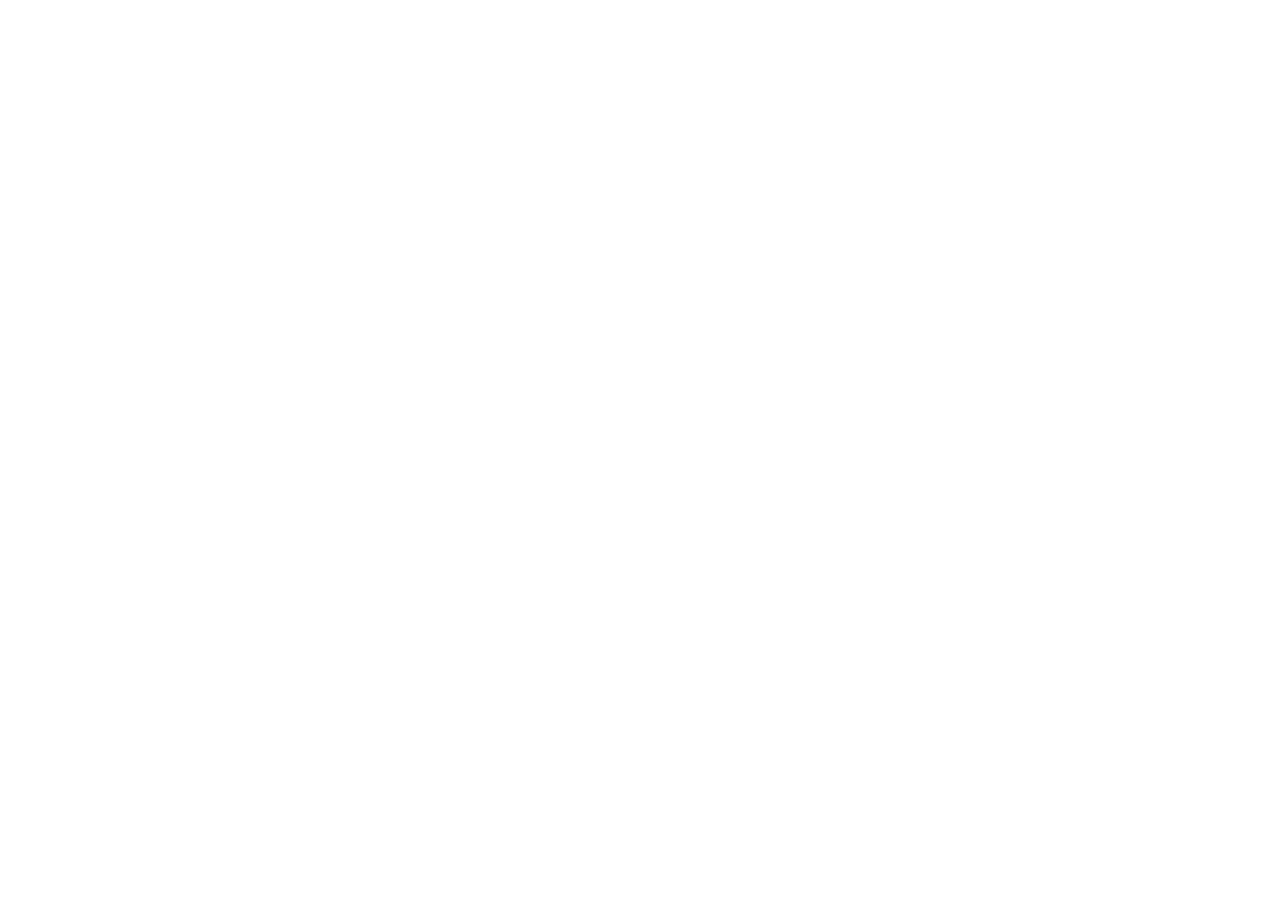
==== dicoding_cal/index.html @ 91bc6002 "Create index.html" ====
<!DOCTYPE html>
<html lang="en">

<head>
    <meta charset="UTF-8">
    <meta http-equiv="X-UA-Compatible" content="IE=edge">
    <meta name="viewport" content="width=device-width, initial-scale=1.0">
    <title>Web Calculator</title>
</head>

<body>
    <div class="flex-container-column">
        <div class="flex-container-row">
            <div class="button"></div>
            <div class="button"></div>
            <div class="button"></div>
            <div class="button"></div>
        </div>
        <div class="flex-container-row">
            <div class="button"></div>
            <div class="button"></div>
            <div class="button"></div>
            <div class="button"></div>
        </div>
        <div class="flex-container-row">
            <div class="button"></div>
            <div class="button"></div>
            <div class="button"></div>
            <div class="button"></div>
        </div>
        <div class="flex-container-row">
            <div class="button"></div>
            <div class="button"></div>
            <div class="button"></div>
            <div class="button"></div>
        </div>
    </div>
</body>

</html>
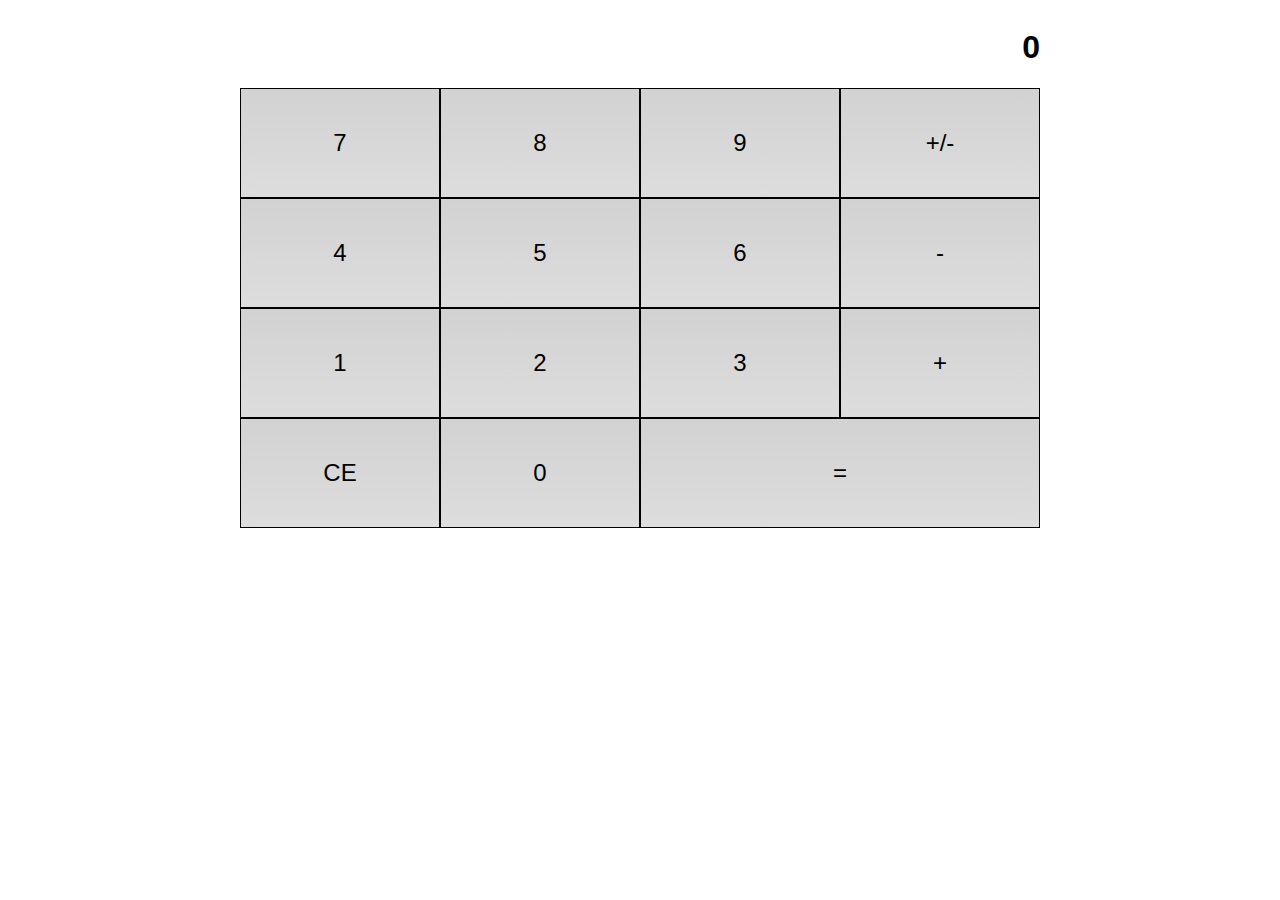
==== commit cdc338b4: "css" ====
--- a/dicoding_cal/index.html
+++ b/dicoding_cal/index.html
@@ -5,36 +5,40 @@
     <meta charset="UTF-8">
     <meta http-equiv="X-UA-Compatible" content="IE=edge">
     <meta name="viewport" content="width=device-width, initial-scale=1.0">
+    <link rel="stylesheet" href="assets/style.css">
     <title>Web Calculator</title>
 </head>
 
 <body>
     <div class="flex-container-column">
-        <div class="flex-container-row">
-            <div class="button"></div>
-            <div class="button"></div>
-            <div class="button"></div>
-            <div class="button"></div>
+        <div class="display">
+            <h1 id="displayNumber">0</h1>
         </div>
         <div class="flex-container-row">
-            <div class="button"></div>
-            <div class="button"></div>
-            <div class="button"></div>
-            <div class="button"></div>
+            <div class="button">7</div>
+            <div class="button">8</div>
+            <div class="button">9</div>
+            <div class="button negative">+/-</div>
         </div>
         <div class="flex-container-row">
-            <div class="button"></div>
-            <div class="button"></div>
-            <div class="button"></div>
-            <div class="button"></div>
+            <div class="button">4</div>
+            <div class="button">5</div>
+            <div class="button">6</div>
+            <div class="button operator">-</div>
         </div>
         <div class="flex-container-row">
-            <div class="button"></div>
-            <div class="button"></div>
-            <div class="button"></div>
-            <div class="button"></div>
+            <div class="button">1</div>
+            <div class="button">2</div>
+            <div class="button">3</div>
+            <div class="button operator">+</div>
         </div>
-    </div>
+        <div class="flex-container-row">
+            <div class="button clear">CE</div>
+            <div class="button">0</div>
+            <div class="button equals double">=</div>
+        </div>
+ </div>
+ 
 </body>
 
 </html>--- a/dicoding_cal/assets/style.css
+++ b/dicoding_cal/assets/style.css
@@ -0,0 +1,32 @@
+* {
+    box-sizing: border-box;
+ }
+ body {
+    font-family: sans-serif;
+ }
+ .flex-container-column {
+    display: flex;
+    flex-direction: column;
+  
+    /* properti pendukung */
+    max-width: 800px;
+    margin: 0 auto;
+    text-align: right;
+ }
+ .flex-container-row {
+    display: flex;
+ }
+ .button {
+    flex-basis: 25%;
+   
+    /* properti pendukung */
+    font-size: 1.5em;
+    text-align: center;
+    padding: 40px;
+    border: 1px solid black;
+    background: -webkit-linear-gradient(top, #d2d2d2, #ddd);
+    cursor: pointer;
+ }
+ .double {
+    flex-basis: 50%;
+ }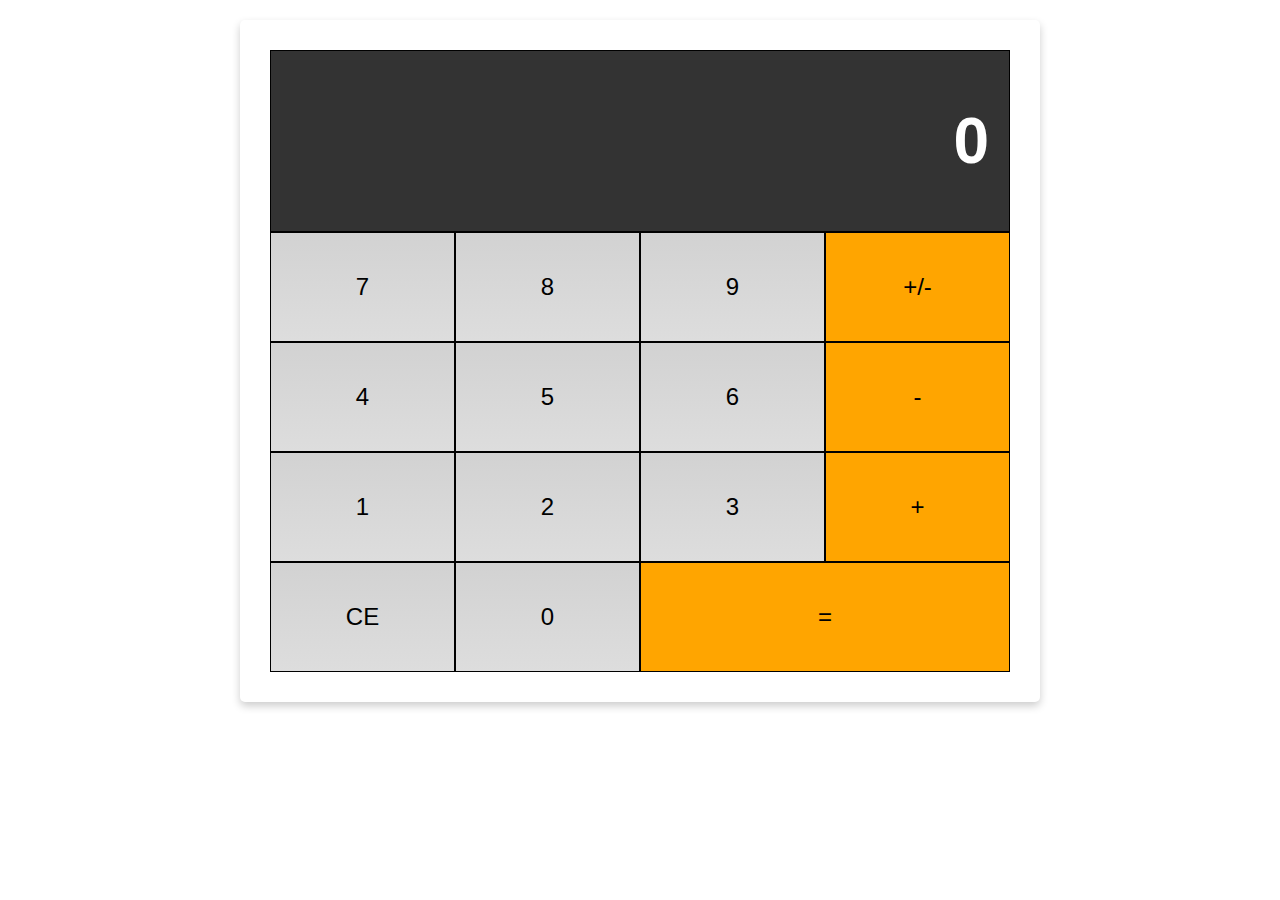
==== commit 822211d1: "add card" ====
--- a/dicoding_cal/index.html
+++ b/dicoding_cal/index.html
@@ -10,7 +10,7 @@
 </head>
 
 <body>
-    <div class="flex-container-column">
+    <div class="flex-container-column card">
         <div class="display">
             <h1 id="displayNumber">0</h1>
         </div>
--- a/dicoding_cal/assets/style.css
+++ b/dicoding_cal/assets/style.css
@@ -29,4 +29,24 @@
  }
  .double {
     flex-basis: 50%;
+ }
+ .display {
+    background-color: #333333;
+    border: 1px solid black;
+    color: white;
+    padding: 10px 20px;
+    font-size: 2em;
+ }
+
+ .operator,
+ .negative,
+ .equals {
+    background: orange;
+ }
+
+ .card {
+    box-shadow: 0 4px 8px 0 rgba(0, 0, 0, 0.2);
+    border-radius: 5px;
+    padding: 30px;
+    margin-top: 20px;
  }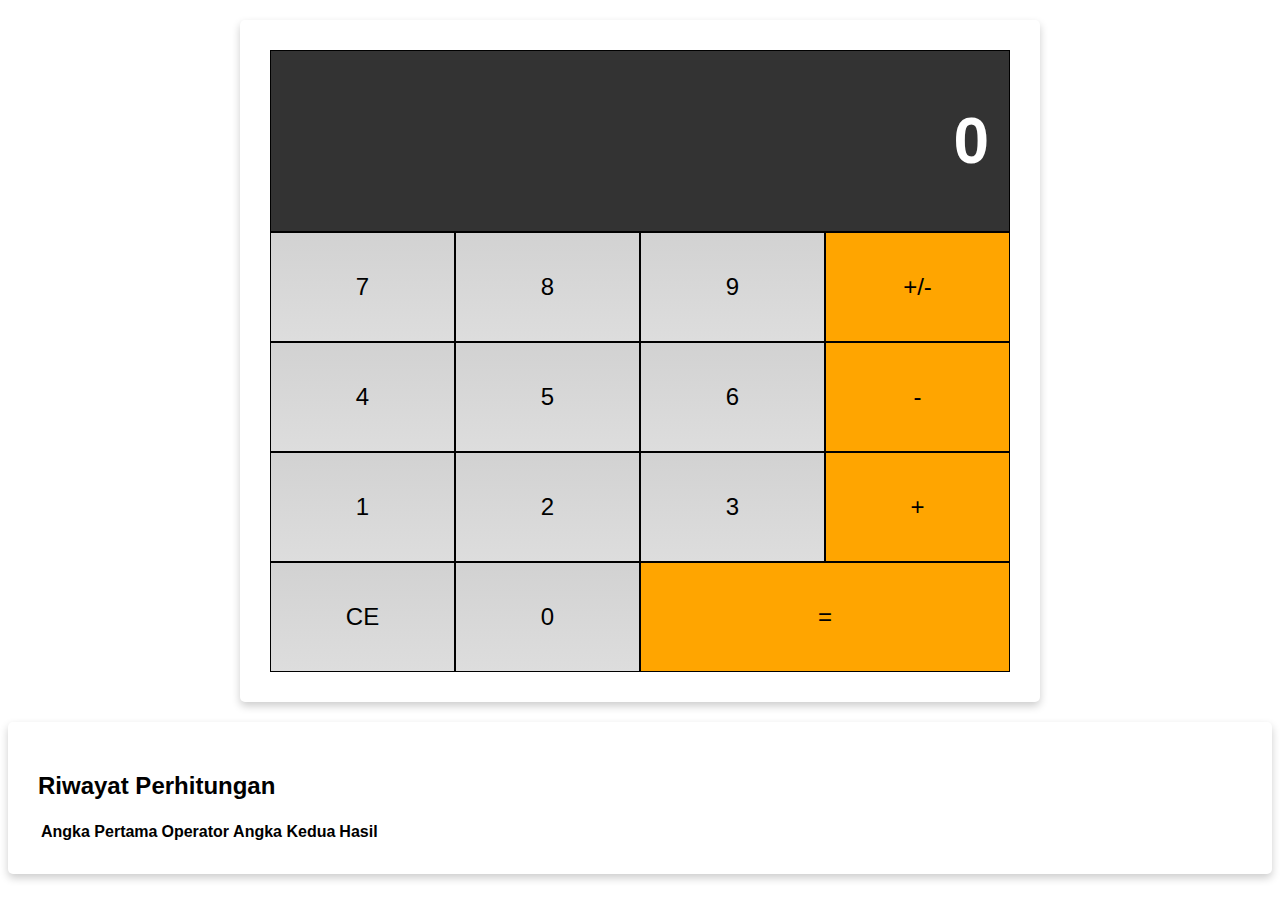
==== commit 45bbc73c: "add storage" ====
--- a/dicoding_cal/index.html
+++ b/dicoding_cal/index.html
@@ -37,8 +37,23 @@
             <div class="button">0</div>
             <div class="button equals double">=</div>
         </div>
- </div>
- 
+    </div>
+
+    <div class="history card">
+        <h2>Riwayat Perhitungan</h2>
+        <table>
+            <thead>
+                <tr>
+                    <th>Angka Pertama</th>
+                    <th>Operator</th>
+                    <th>Angka Kedua</th>
+                    <th>Hasil</th>
+                </tr>
+            </thead>
+            <tbody id="historyList"></tbody>
+        </table>
+    </div>
+    <script src="assets/kalkulator.js"></script>
 </body>
 
 </html>--- a/dicoding_cal/assets/style.css
+++ b/dicoding_cal/assets/style.css
@@ -49,4 +49,12 @@
     border-radius: 5px;
     padding: 30px;
     margin-top: 20px;
- }+ }
+ .button:hover {
+    font-weight: bold;
+  }
+  @media screen and (max-width: 513px) {
+   .button {
+       padding: 10px;
+   }
+}
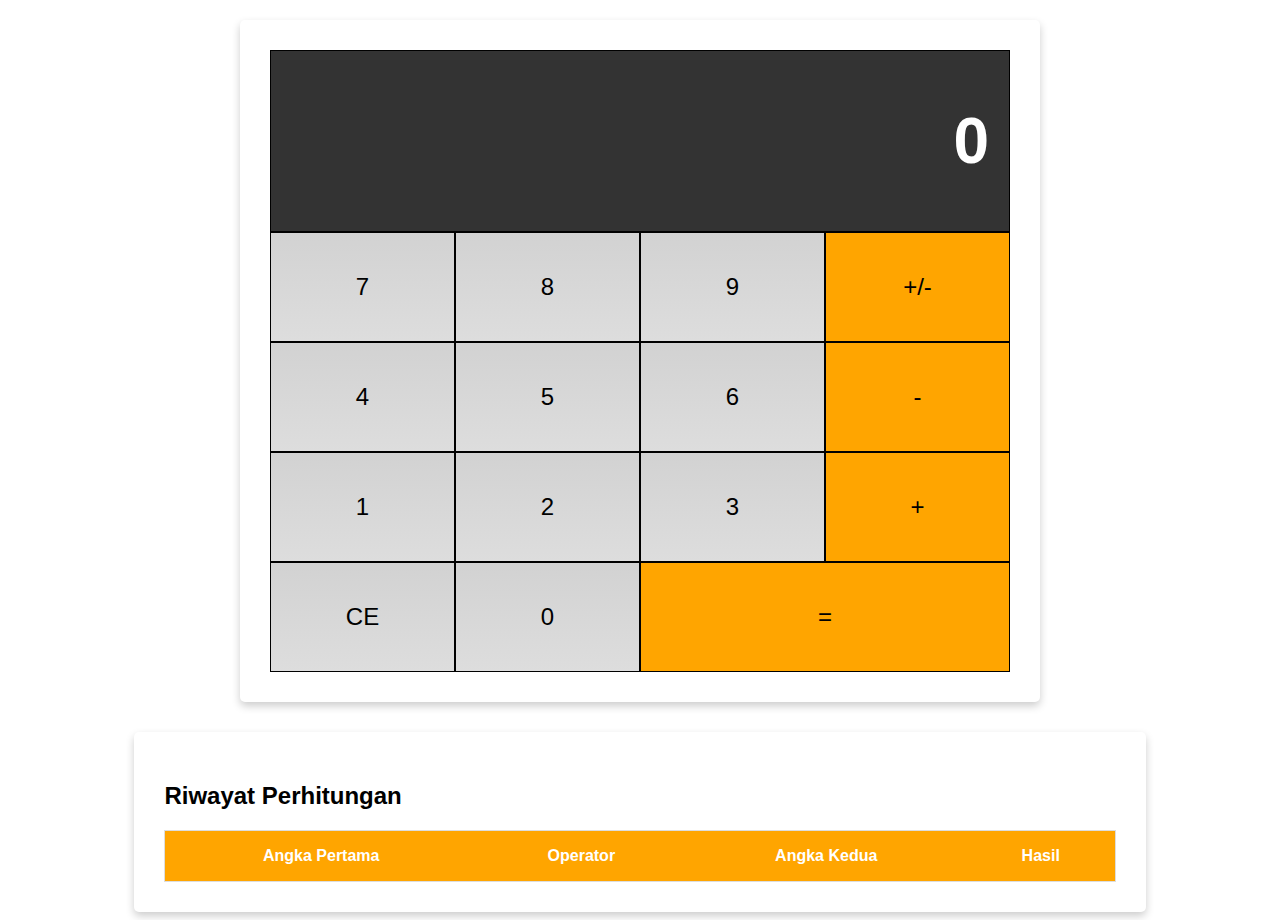
==== commit dedff94f: "." ====
--- a/dicoding_cal/index.html
+++ b/dicoding_cal/index.html
@@ -53,6 +53,7 @@
             <tbody id="historyList"></tbody>
         </table>
     </div>
+    <script src="assets/storage.js"></script>
     <script src="assets/kalkulator.js"></script>
 </body>
 
--- a/dicoding_cal/assets/style.css
+++ b/dicoding_cal/assets/style.css
@@ -1,60 +1,91 @@
 * {
-    box-sizing: border-box;
- }
- body {
-    font-family: sans-serif;
- }
- .flex-container-column {
-    display: flex;
-    flex-direction: column;
-  
-    /* properti pendukung */
-    max-width: 800px;
-    margin: 0 auto;
-    text-align: right;
- }
- .flex-container-row {
-    display: flex;
- }
- .button {
-    flex-basis: 25%;
-   
-    /* properti pendukung */
-    font-size: 1.5em;
-    text-align: center;
-    padding: 40px;
-    border: 1px solid black;
-    background: -webkit-linear-gradient(top, #d2d2d2, #ddd);
-    cursor: pointer;
- }
- .double {
-    flex-basis: 50%;
- }
- .display {
-    background-color: #333333;
-    border: 1px solid black;
-    color: white;
-    padding: 10px 20px;
-    font-size: 2em;
- }
+  box-sizing: border-box;
+}
+body {
+  font-family: sans-serif;
+}
+.flex-container-column {
+  display: flex;
+  flex-direction: column;
 
- .operator,
- .negative,
- .equals {
-    background: orange;
- }
+  /* properti pendukung */
+  max-width: 800px;
+  margin: 0 auto;
+  text-align: right;
+}
+.flex-container-row {
+  display: flex;
+}
+.button {
+  flex-basis: 25%;
 
- .card {
-    box-shadow: 0 4px 8px 0 rgba(0, 0, 0, 0.2);
-    border-radius: 5px;
-    padding: 30px;
-    margin-top: 20px;
- }
- .button:hover {
-    font-weight: bold;
+  /* properti pendukung */
+  font-size: 1.5em;
+  text-align: center;
+  padding: 40px;
+  border: 1px solid black;
+  background: -webkit-linear-gradient(top, #d2d2d2, #ddd);
+  cursor: pointer;
+}
+.double {
+  flex-basis: 50%;
+}
+.display {
+  background-color: #333333;
+  border: 1px solid black;
+  color: white;
+  padding: 10px 20px;
+  font-size: 2em;
+}
+
+.operator,
+.negative,
+.equals {
+  background: orange;
+}
+
+.card {
+  box-shadow: 0 4px 8px 0 rgba(0, 0, 0, 0.2);
+  border-radius: 5px;
+  padding: 30px;
+  margin-top: 20px;
+}
+.button:hover {
+  font-weight: bold;
+}
+
+.history {
+   width: 80%;
+   margin: 30px auto 0 auto;
+   overflow: scroll;
+}
+
+table {
+   border-collapse: collapse;
+   border-spacing: 0;
+   width: 100%;
+   border: 1px solid #ddd;
+}
+
+th, td {
+   text-align: center;
+   padding: 16px;
+}
+
+th {
+   background-color: orange;
+   color: white;
+}
+
+tr:nth-child(even){
+   background-color: #d2d2d2;
+}
+
+@media screen and (max-width: 513px) {
+  .button {
+    padding: 10px;
   }
-  @media screen and (max-width: 513px) {
-   .button {
-       padding: 10px;
-   }
+  .history {
+   width: 100%;
+  }
 }
